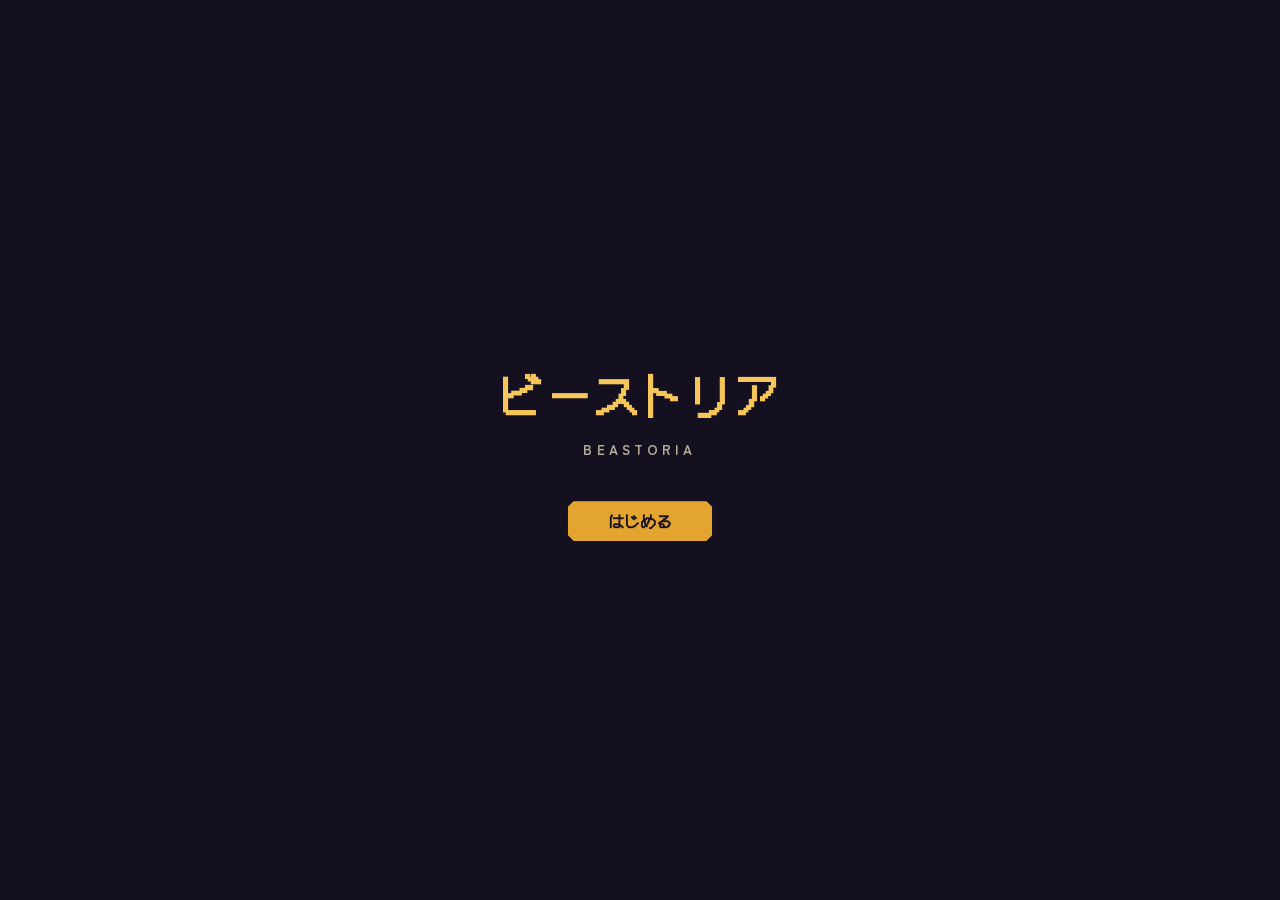
==== index.html @ 5e4902bc "Update index.html" ====
<!DOCTYPE html>
<html lang="ja">
<head>
<meta charset="UTF-8">
<meta name="viewport" content="width=device-width, initial-scale=1.0">
<title>ビーストリア</title>

<link rel="stylesheet" href="css/variables.css">
<link rel="stylesheet" href="css/base.css">
<link rel="stylesheet" href="css/layout.css">
<link rel="stylesheet" href="css/components.css">
</head>
<body>

<div id="viewport-stage">
  <div id="viewport-frame">

    <div id="game-root">

      <!-- タイトル画面 -->
      <section class="screen" data-screen="title" style="justify-content:center; align-items:center;">
        <h1 class="logo">ビーストリア
          <span class="logo__sub">BEASTORIA</span>
        </h1>
        <div style="margin-top: var(--space-5); display:flex; flex-direction:column; gap: var(--space-2); align-items:center;">
          <button id="start-btn" class="btn">はじめる</button>
          <button id="continue-btn" class="btn btn--ghost" style="display:none;">つづきから</button>
        </div>
      </section>

      <!-- ホーム画面(スターター選択) -->
      <section class="screen" data-screen="home">
        <div class="top-bar">
          <h2 style="font-size: var(--fs-lg);">最初の仲間を選ぼう</h2>
          <span class="top-bar__label">STEP 1 / 1</span>
        </div>

        <div id="starter-grid" class="starter-grid"></div>

        <div class="screen-footer">
          <button id="confirm-starter-btn" class="btn" disabled>モンスターを選択してください</button>
        </div>
      </section>

      <!-- パーティ編成画面 -->
      <section class="screen" data-screen="party">
        <div class="top-bar">
          <h2 style="font-size: var(--fs-lg);">パーティ編成</h2>
          <button id="roster-open-btn" class="btn btn--ghost btn--sm">図鑑</button>
        </div>

        <div class="party-lane">
          <span class="party-lane__label">前衛 FRONT</span>
          <div id="party-front" class="party-lane__row"></div>
        </div>

        <div class="party-lane">
          <span class="party-lane__label">後衛 BACK / 空き枠</span>
          <div id="party-back" class="party-lane__row"></div>
        </div>

        <div class="screen-footer">
          <button id="party-done-btn" class="btn">編成を確定して探索へ</button>
        </div>
      </section>

      <!-- パーティへ追加(空き枠から所持モンスターを選ぶ) -->
      <section class="screen" data-screen="party-add">
        <div class="top-bar">
          <h2 style="font-size: var(--fs-lg);">仲間を選ぶ</h2>
          <button id="party-add-back-btn" class="btn btn--ghost btn--sm">戻る</button>
        </div>

        <div id="party-add-grid" class="starter-grid" style="overflow-y: auto;"></div>
      </section>

      <!-- 探索マップ画面 -->
      <section class="screen" data-screen="map">
        <div class="top-bar">
          <h2 style="font-size: var(--fs-lg);">探索:森の遺跡</h2>
          <button id="map-party-btn" class="btn btn--ghost btn--sm">編成へ</button>
        </div>

        <div id="map-path" class="map-path"></div>
      </section>

      <!-- 所持モンスター一覧・図鑑画面 -->
      <section class="screen" data-screen="roster">
        <div class="top-bar">
          <h2 style="font-size: var(--fs-lg);">図鑑</h2>
          <button id="roster-back-btn" class="btn btn--ghost btn--sm">戻る</button>
        </div>

        <div id="roster-grid" class="starter-grid" style="overflow-y: auto;"></div>
      </section>

      <!-- モンスター詳細画面(進化・異姿化) -->
      <section class="screen" data-screen="monster-detail">
        <div class="top-bar">
          <h2 style="font-size: var(--fs-lg);">モンスター詳細</h2>
          <button id="detail-back-btn" class="btn btn--ghost btn--sm">戻る</button>
        </div>

        <div id="monster-detail-body" style="overflow-y: auto;"></div>
      </section>

      <!-- バトル画面 -->
      <section class="screen" data-screen="battle">
        <div class="top-bar">
          <h2 style="font-size: var(--fs-lg);">バトル</h2>
          <button id="battle-pause-btn" class="btn btn--ghost btn--sm">一時停止</button>
        </div>

        <div class="battle-arena">
          <div id="battle-ally-lane" class="battle-lane"></div>
          <div id="battle-enemy-lane" class="battle-lane battle-lane--enemy"></div>
        </div>

        <div id="battle-log" class="battle-log"></div>

        <div class="screen-footer">
          <button id="battle-back-btn" class="btn" style="display:none;">パーティ編成へ戻る</button>
        </div>
      </section>

    </div>

  </div>
</div>

<script type="module" src="js/main.js"></script>
</body>
</html>
---- css/variables.css ----
/* ============================================================
   variables.css
   ビーストリア — デザイントークン定義
   ============================================================ */

:root {
  /* --- カラー: 夜の遺跡をイメージした紫紺ベース --- */
  --color-void: #14101f;        /* 背景(最深部) */
  --color-panel: #221b33;       /* パネル背景 */
  --color-panel-raised: #2c2342;/* パネル(強調時) */
  --color-line: #4a3b66;        /* 罫線・輪郭 */
  --color-line-bright: #7a63a8; /* 罫線(アクティブ) */
  --color-parchment: #f3e9d2;   /* 主要テキスト(古紙色) */
  --color-parchment-dim: #b6ac97; /* 副次テキスト */
  --color-gold: #e3a530;        /* アクセント・CTA・レア度 */
  --color-gold-bright: #f6c65a;

  /* --- 属性カラー --- */
  --color-fire: #e2503a;
  --color-water: #3d95c9;
  --color-forest: #4f9b52;

  /* --- タイポグラフィ --- */
  --font-display: 'DotGothic16', 'MS Gothic', monospace; /* ロゴ・見出し(ドット文字) */
  --font-body: 'Zen Maru Gothic', 'Hiragino Maru Gothic ProN', sans-serif; /* 本文 */
  --font-mono: 'DotGothic16', 'Consolas', monospace; /* ステータス数値 */

  --fs-xs: 0.72rem;
  --fs-sm: 0.85rem;
  --fs-md: 1rem;
  --fs-lg: 1.35rem;
  --fs-xl: 2rem;
  --fs-xxl: 2.8rem;

  /* --- スペーシング --- */
  --space-1: 4px;
  --space-2: 8px;
  --space-3: 16px;
  --space-4: 24px;
  --space-5: 40px;

  /* --- ノッチ(額縁の切り欠き)サイズ --- */
  --notch: 10px;

  /* --- モーション --- */
  --ease-pixel: steps(4, end);
}
---- css/base.css ----
/* ============================================================
   base.css
   リセット & 基本タイポグラフィ
   ============================================================ */

@import url('https://fonts.googleapis.com/css2?family=DotGothic16&family=Zen+Maru+Gothic:wght@400;500;700&display=swap');

*, *::before, *::after {
  box-sizing: border-box;
}

html, body {
  margin: 0;
  padding: 0;
  height: 100%;
}

body {
  background: var(--color-void);
  color: var(--color-parchment);
  font-family: var(--font-body);
  font-size: var(--fs-md);
  line-height: 1.6;
  overflow: hidden;
  /* うっすらとした走査線でレトロ感を演出(控えめに) */
  background-image:
    repeating-linear-gradient(
      to bottom,
      rgba(255, 255, 255, 0.015) 0px,
      rgba(255, 255, 255, 0.015) 1px,
      transparent 1px,
      transparent 3px
    );
}

h1, h2, h3 {
  font-family: var(--font-display);
  letter-spacing: 0.04em;
  margin: 0;
}

button {
  font-family: var(--font-body);
  cursor: pointer;
}

ul {
  list-style: none;
  margin: 0;
  padding: 0;
}

img {
  image-rendering: pixelated;
  image-rendering: crisp-edges;
}

:focus-visible {
  outline: 2px solid var(--color-gold-bright);
  outline-offset: 2px;
}

@media (prefers-reduced-motion: reduce) {
  *, *::before, *::after {
    animation-duration: 0.001ms !important;
    transition-duration: 0.001ms !important;
  }
}
---- css/layout.css ----
/* ============================================================
   layout.css
   画面(スクリーン)の切り替えとフレーム構造
   ============================================================ */

/* ============================================================
   画面フィッティング(スケール)
   デザイン基準サイズ(--design-w × --design-h)で作り、
   実機の画面サイズに合わせてJSで拡大縮小(letterbox)する。
   ============================================================ */

#viewport-stage {
  position: fixed;
  inset: 0;
  display: flex;
  align-items: center;
  justify-content: center;
  background: var(--color-void);
  overflow: hidden;
}

#viewport-frame {
  width: var(--design-w, 414px);
  height: var(--design-h, 896px);
  transform-origin: center center;
  position: relative;
  flex-shrink: 0;
}

#game-root {
  position: absolute;
  inset: 0;
  display: flex;
  flex-direction: column;
}

.screen {
  position: absolute;
  inset: 0;
  display: none;
  flex-direction: column;
  padding: var(--space-4);
  opacity: 0;
  transition: opacity 0.25s ease;
}

.screen.is-active {
  display: flex;
  opacity: 1;
}

.top-bar {
  display: flex;
  justify-content: space-between;
  align-items: center;
  margin-bottom: var(--space-4);
}

.top-bar__label {
  font-family: var(--font-mono);
  font-size: var(--fs-xs);
  color: var(--color-parchment-dim);
}

.starter-grid {
  display: grid;
  grid-template-columns: repeat(3, 1fr);
  gap: var(--space-3);
  margin-top: var(--space-4);
}

@media (max-width: 560px) {
  .starter-grid {
    grid-template-columns: 1fr;
  }
}

.screen-footer {
  margin-top: auto;
  display: flex;
  justify-content: center;
}

/* パーティ編成レーン */
.party-lane {
  margin-bottom: var(--space-4);
}

.party-lane__label {
  font-family: var(--font-mono);
  font-size: var(--fs-xs);
  color: var(--color-parchment-dim);
  margin-bottom: var(--space-2);
  display: block;
}

.party-lane__row {
  display: grid;
  grid-template-columns: repeat(4, 1fr);
  gap: var(--space-2);
  min-height: 120px;
}

@media (max-width: 560px) {
  .party-lane__row {
    grid-template-columns: repeat(2, 1fr);
  }
}

/* バトル画面: 左=味方 / 右=敵 の横型レイアウト */
.battle-arena {
  display: flex;
  justify-content: space-between;
  gap: var(--space-3);
  flex: 1;
  min-height: 0;
}

.battle-lane {
  display: flex;
  flex-direction: column;
  gap: var(--space-2);
  width: 47%;
  overflow-y: auto;
}

.battle-lane--enemy {
  align-items: flex-end;
}

.battle-log {
  height: 130px;
  overflow-y: auto;
  font-family: var(--font-mono);
  font-size: var(--fs-xs);
  color: var(--color-parchment-dim);
  border-top: 2px solid var(--color-line);
  padding-top: var(--space-2);
  margin-top: var(--space-2);
}

.battle-log__line {
  padding: 2px 0;
}

/* 探索マップ */
.map-path {
  display: flex;
  flex-direction: column;
  align-items: center;
  gap: 0;
  overflow-y: auto;
  flex: 1;
  padding: var(--space-2) 0;
}

.map-node {
  width: 100%;
  max-width: 260px;
}

.map-tier {
  display: flex;
  justify-content: center;
  align-items: stretch;
  gap: var(--space-3);
  width: 100%;
}

.map-tier--branch .map-node {
  max-width: 150px;
}

.map-connector {
  width: 2px;
  height: 28px;
  background: var(--color-line);
}

.map-connector--cleared {
  background: var(--color-gold);
}
---- css/components.css ----
/* ============================================================
   components.css
   共通UIパーツ
   シグネチャー要素: 「額縁ウィンドウ」— 四隅を斜めに切り欠いた
   ドット絵RPG風のパネル。ビーストリア全体でこの形状を統一使用する。
   ============================================================ */

.panel {
  --n: var(--notch);
  background: var(--color-panel);
  border: 2px solid var(--color-line);
  clip-path: polygon(
    var(--n) 0, calc(100% - var(--n)) 0,
    100% var(--n), 100% calc(100% - var(--n)),
    calc(100% - var(--n)) 100%, var(--n) 100%,
    0 calc(100% - var(--n)), 0 var(--n)
  );
  padding: var(--space-3);
}

.panel--raised {
  background: var(--color-panel-raised);
  border-color: var(--color-line-bright);
}

/* ロゴ */
.logo {
  font-size: var(--fs-xxl);
  color: var(--color-gold-bright);
  text-align: center;
  text-shadow: 3px 3px 0 var(--color-void);
}

.logo__sub {
  display: block;
  font-family: var(--font-body);
  font-size: var(--fs-sm);
  color: var(--color-parchment-dim);
  letter-spacing: 0.3em;
  margin-top: var(--space-2);
}

/* ボタン(額縁ボタン) */
.btn {
  --n: 6px;
  background: var(--color-gold);
  color: var(--color-void);
  border: none;
  font-family: var(--font-display);
  font-size: var(--fs-md);
  font-weight: bold;
  padding: var(--space-2) var(--space-5);
  clip-path: polygon(
    var(--n) 0, calc(100% - var(--n)) 0,
    100% var(--n), 100% calc(100% - var(--n)),
    calc(100% - var(--n)) 100%, var(--n) 100%,
    0 calc(100% - var(--n)), 0 var(--n)
  );
  transition: transform 0.1s var(--ease-pixel), background 0.15s ease;
}

.btn:hover {
  background: var(--color-gold-bright);
  transform: translateY(-2px);
}

.btn:active {
  transform: translateY(1px);
}

.btn:disabled {
  background: var(--color-line);
  color: var(--color-parchment-dim);
  cursor: not-allowed;
  transform: none;
}

.btn--ghost {
  background: transparent;
  color: var(--color-parchment-dim);
  border: 2px solid var(--color-line);
}

.btn--ghost:hover {
  background: var(--color-panel-raised);
  color: var(--color-parchment);
}

/* レア度: ★/✦ 表記 */
.rarity {
  font-family: var(--font-mono);
  color: var(--color-gold);
  font-size: var(--fs-sm);
  letter-spacing: 1px;
}

/* 属性バッジ */
.attr-badge {
  display: inline-flex;
  align-items: center;
  gap: 4px;
  font-family: var(--font-mono);
  font-size: var(--fs-xs);
  padding: 2px var(--space-2);
  border-radius: 2px;
  color: var(--color-void);
  font-weight: bold;
}

.attr-badge--fire   { background: var(--color-fire); }
.attr-badge--water  { background: var(--color-water); }
.attr-badge--forest { background: var(--color-forest); }

/* パーティ編成スロット */
.party-slot {
  display: flex;
  flex-direction: column;
  align-items: center;
  gap: var(--space-2);
  text-align: center;
}

.party-slot--empty {
  justify-content: center;
  align-items: center;
  min-height: 110px;
  border-style: dashed;
  cursor: pointer;
}

.party-slot--empty:hover {
  border-color: var(--color-gold-bright);
  background: var(--color-panel-raised);
}

.party-slot__placeholder {
  font-size: var(--fs-xs);
  color: var(--color-parchment-dim);
}

.party-slot__controls {
  display: flex;
  flex-direction: column;
  gap: 4px;
  width: 100%;
}

.btn--sm {
  font-size: var(--fs-xs);
  padding: 4px var(--space-2);
}

/* バトルユニットカード */
.unit-card {
  width: 100%;
  padding: var(--space-2);
  display: flex;
  flex-direction: column;
  gap: 4px;
}

.unit-card--down {
  opacity: 0.4;
}

.unit-card__head {
  display: flex;
  justify-content: space-between;
  align-items: center;
}

.unit-card__name {
  font-family: var(--font-display);
  font-size: var(--fs-sm);
}

.unit-card__ko {
  font-size: var(--fs-xs);
  color: var(--color-fire);
}

.bar {
  height: 8px;
  background: var(--color-void);
  border: 1px solid var(--color-line);
}

.bar__fill {
  height: 100%;
  background: var(--color-forest);
  transition: width 0.2s ease;
}

.bar--gauge .bar__fill {
  background: var(--color-gold);
}

.bar--xp .bar__fill {
  background: var(--color-water);
}

.detail-level {
  font-family: var(--font-mono);
  font-size: var(--fs-sm);
  color: var(--color-gold);
  margin-top: var(--space-1);
}

.bar__label {
  font-family: var(--font-mono);
  font-size: 0.6rem;
  color: var(--color-parchment-dim);
}

.btn--special {
  background: var(--color-gold-bright);
  animation: pulse-glow 1.1s ease-in-out infinite;
}

@keyframes pulse-glow {
  0%, 100% { box-shadow: 0 0 0 0 rgba(246, 198, 90, 0.5); }
  50% { box-shadow: 0 0 0 6px rgba(246, 198, 90, 0); }
}

/* モンスター詳細画面 */
.monster-detail__main {
  display: flex;
  flex-direction: column;
  align-items: center;
  gap: var(--space-2);
  text-align: center;
  margin-bottom: var(--space-3);
}

.stat-list {
  display: grid;
  grid-template-columns: repeat(2, 1fr);
  gap: var(--space-1) var(--space-3);
  margin-top: var(--space-2);
  width: 100%;
}

.stat-list li {
  display: flex;
  justify-content: space-between;
  font-family: var(--font-mono);
  font-size: var(--fs-sm);
  color: var(--color-parchment-dim);
  border-bottom: 1px dashed var(--color-line);
  padding-bottom: 2px;
}

.stat-list li span {
  color: var(--color-parchment);
}

.monster-detail__section {
  margin-bottom: var(--space-3);
}

.section-title {
  font-size: var(--fs-sm);
  color: var(--color-gold);
  margin-bottom: var(--space-2);
}

.detail-note {
  font-size: var(--fs-xs);
  color: var(--color-parchment-dim);
  margin: 0 0 var(--space-2);
}

.monster-card--locked .panel {
  opacity: 0.5;
}

.monster-card__sprite--locked {
  width: 64px;
  height: 64px;
  display: flex;
  align-items: center;
  justify-content: center;
  margin: 0 auto var(--space-2);
  font-family: var(--font-display);
  font-size: var(--fs-lg);
  color: var(--color-parchment-dim);
  border: 2px dashed var(--color-line);
}

/* 探索マップノード */
.map-node__panel {
  display: flex;
  flex-direction: column;
  align-items: center;
  gap: 2px;
  text-align: center;
  cursor: default;
}

.map-node__icon {
  font-size: var(--fs-lg);
}

.map-node__label {
  font-family: var(--font-display);
  font-size: var(--fs-sm);
}

.map-node__type,
.map-node__status {
  font-size: var(--fs-xs);
  color: var(--color-parchment-dim);
}

.map-node--locked .map-node__panel {
  opacity: 0.45;
  border-style: dashed;
}

.map-node--current .map-node__panel {
  cursor: pointer;
  border-color: var(--color-gold-bright);
  animation: pulse-glow 1.4s ease-in-out infinite;
}

.map-node--current .map-node__status {
  color: var(--color-gold-bright);
}

.map-node--cleared .map-node__panel {
  border-color: var(--color-line);
}

.map-node--cleared .map-node__status {
  color: var(--color-forest);
}

/* モンスターカード */
.monster-card {
  display: flex;
  flex-direction: column;
  align-items: center;
  gap: var(--space-2);
  text-align: center;
  cursor: pointer;
  transition: transform 0.15s var(--ease-pixel);
}

.monster-card:hover,
.monster-card.is-selected {
  transform: translateY(-4px);
}

.monster-card.is-selected .panel {
  border-color: var(--color-gold-bright);
  box-shadow: 0 0 0 2px var(--color-gold-bright) inset;
}

.monster-card__sprite {
  width: 64px;
  height: 64px;
  image-rendering: pixelated;
  display: block;
  margin: 0 auto var(--space-2);
}

.monster-card__name {
  font-family: var(--font-display);
  font-size: var(--fs-sm);
}

.monster-card__type {
  font-size: var(--fs-xs);
  color: var(--color-parchment-dim);
}
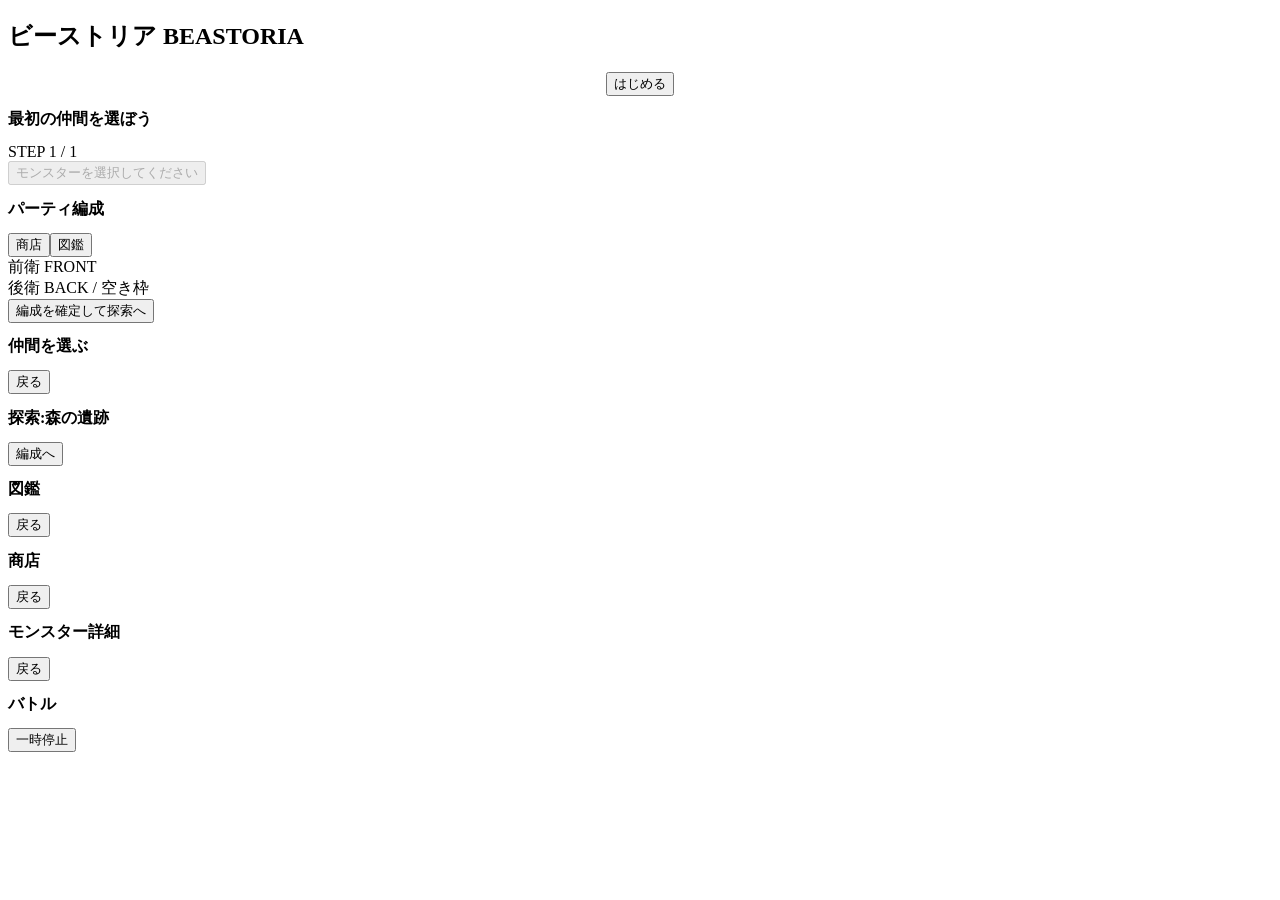
==== commit d846f611: "Add files via upload" ====
--- a/index.html
+++ b/index.html
@@ -7,8 +7,21 @@
 
 <link rel="stylesheet" href="css/variables.css">
 <link rel="stylesheet" href="css/base.css">
-<link rel="stylesheet" href="css/layout.css">
-<link rel="stylesheet" href="css/components.css">
+
+<link rel="stylesheet" href="css/layout/screen.css">
+<link rel="stylesheet" href="css/layout/party.css">
+<link rel="stylesheet" href="css/layout/battle.css">
+<link rel="stylesheet" href="css/layout/map.css">
+
+<link rel="stylesheet" href="css/components/panel.css">
+<link rel="stylesheet" href="css/components/buttons.css">
+<link rel="stylesheet" href="css/components/badges.css">
+<link rel="stylesheet" href="css/components/monster-card.css">
+<link rel="stylesheet" href="css/components/party.css">
+<link rel="stylesheet" href="css/components/battle.css">
+<link rel="stylesheet" href="css/components/detail.css">
+<link rel="stylesheet" href="css/components/map.css">
+<link rel="stylesheet" href="css/components/shop.css">
 </head>
 <body>
 
@@ -46,7 +59,10 @@
       <section class="screen" data-screen="party">
         <div class="top-bar">
           <h2 style="font-size: var(--fs-lg);">パーティ編成</h2>
-          <button id="roster-open-btn" class="btn btn--ghost btn--sm">図鑑</button>
+          <div style="display:flex; gap: var(--space-1);">
+            <button id="shop-open-btn" class="btn btn--ghost btn--sm">商店</button>
+            <button id="roster-open-btn" class="btn btn--ghost btn--sm">図鑑</button>
+          </div>
         </div>
 
         <div class="party-lane">
@@ -94,6 +110,17 @@
         <div id="roster-grid" class="starter-grid" style="overflow-y: auto;"></div>
       </section>
 
+      <!-- 商店画面 -->
+      <section class="screen" data-screen="shop">
+        <div class="top-bar">
+          <h2 style="font-size: var(--fs-lg);">商店</h2>
+          <button id="shop-back-btn" class="btn btn--ghost btn--sm">戻る</button>
+        </div>
+
+        <div id="shop-gold" class="shop-gold"></div>
+        <div id="shop-list" style="overflow-y: auto;"></div>
+      </section>
+
       <!-- モンスター詳細画面(進化・異姿化) -->
       <section class="screen" data-screen="monster-detail">
         <div class="top-bar">
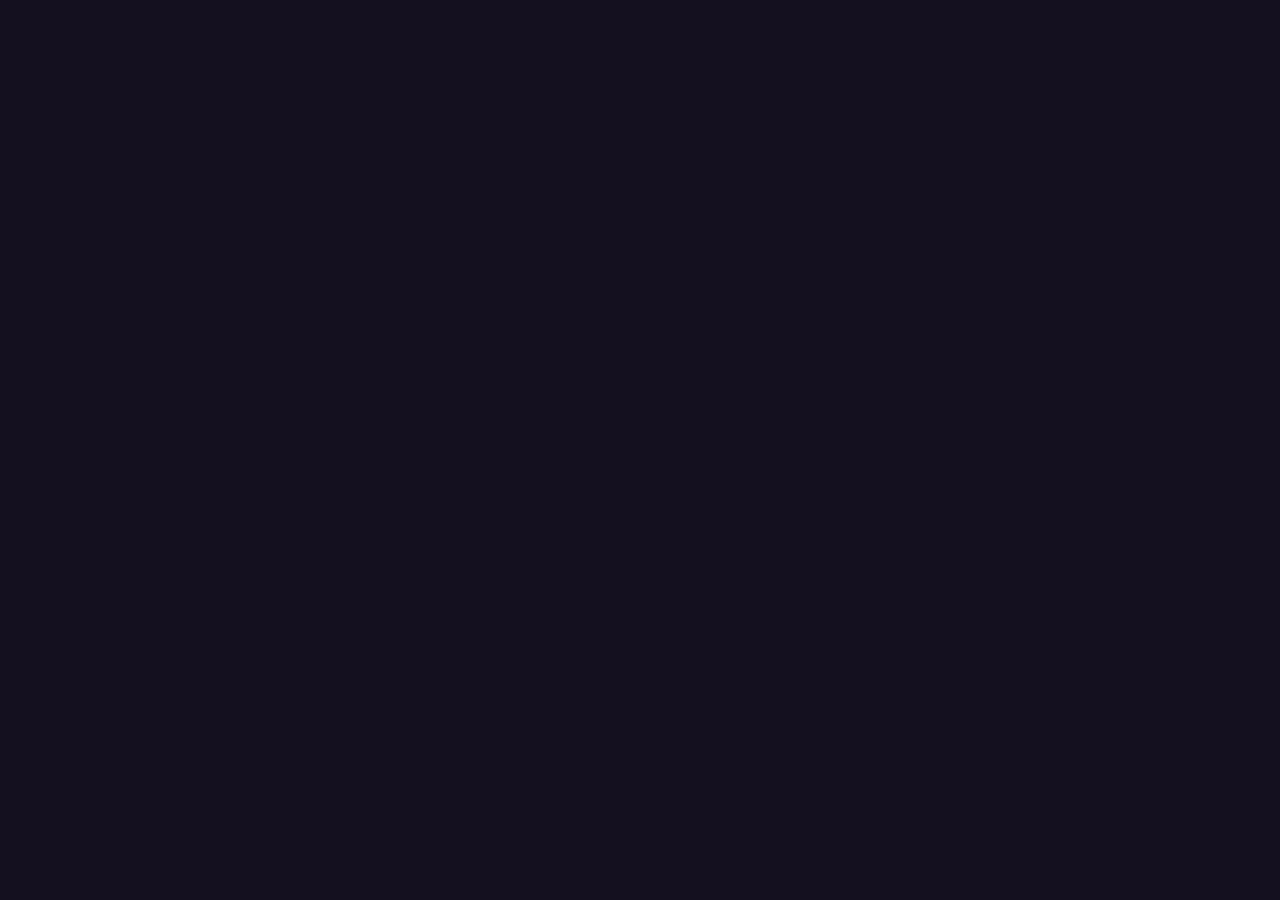
==== commit 921ebe86: "Update index.html" ====
--- a/index.html
+++ b/index.html
@@ -21,7 +21,9 @@
 <link rel="stylesheet" href="css/components/battle.css">
 <link rel="stylesheet" href="css/components/detail.css">
 <link rel="stylesheet" href="css/components/map.css">
+<link rel="stylesheet" href="css/components/map-select.css">
 <link rel="stylesheet" href="css/components/shop.css">
+<link rel="stylesheet" href="css/components/egg.css">
 </head>
 <body>
 
@@ -60,6 +62,7 @@
         <div class="top-bar">
           <h2 style="font-size: var(--fs-lg);">パーティ編成</h2>
           <div style="display:flex; gap: var(--space-1);">
+            <button id="egg-open-btn" class="btn btn--ghost btn--sm">タマゴ</button>
             <button id="shop-open-btn" class="btn btn--ghost btn--sm">商店</button>
             <button id="roster-open-btn" class="btn btn--ghost btn--sm">図鑑</button>
           </div>
@@ -90,11 +93,21 @@
         <div id="party-add-grid" class="starter-grid" style="overflow-y: auto;"></div>
       </section>
 
+      <!-- マップ選択画面 -->
+      <section class="screen" data-screen="map-select">
+        <div class="top-bar">
+          <h2 style="font-size: var(--fs-lg);">マップを選ぶ</h2>
+          <button id="map-select-party-btn" class="btn btn--ghost btn--sm">編成へ</button>
+        </div>
+
+        <div id="map-select-list" style="overflow-y: auto;"></div>
+      </section>
+
       <!-- 探索マップ画面 -->
       <section class="screen" data-screen="map">
         <div class="top-bar">
-          <h2 style="font-size: var(--fs-lg);">探索:森の遺跡</h2>
-          <button id="map-party-btn" class="btn btn--ghost btn--sm">編成へ</button>
+          <h2 id="map-title" style="font-size: var(--fs-lg);">探索</h2>
+          <button id="map-select-btn" class="btn btn--ghost btn--sm">マップ選択</button>
         </div>
 
         <div id="map-path" class="map-path"></div>
@@ -119,6 +132,16 @@
 
         <div id="shop-gold" class="shop-gold"></div>
         <div id="shop-list" style="overflow-y: auto;"></div>
+      </section>
+
+      <!-- タマゴ孵化画面 -->
+      <section class="screen" data-screen="egg">
+        <div class="top-bar">
+          <h2 style="font-size: var(--fs-lg);">タマゴ</h2>
+          <button id="egg-back-btn" class="btn btn--ghost btn--sm">戻る</button>
+        </div>
+
+        <div id="egg-body" style="overflow-y: auto;"></div>
       </section>
 
       <!-- モンスター詳細画面(進化・異姿化) -->
--- a/css/variables.css
+++ b/css/variables.css
@@ -0,0 +1,47 @@
+/* ============================================================
+   variables.css
+   ビーストリア — デザイントークン定義
+   ============================================================ */
+
+:root {
+  /* --- カラー: 夜の遺跡をイメージした紫紺ベース --- */
+  --color-void: #14101f;        /* 背景(最深部) */
+  --color-panel: #221b33;       /* パネル背景 */
+  --color-panel-raised: #2c2342;/* パネル(強調時) */
+  --color-line: #4a3b66;        /* 罫線・輪郭 */
+  --color-line-bright: #7a63a8; /* 罫線(アクティブ) */
+  --color-parchment: #f3e9d2;   /* 主要テキスト(古紙色) */
+  --color-parchment-dim: #b6ac97; /* 副次テキスト */
+  --color-gold: #e3a530;        /* アクセント・CTA・レア度 */
+  --color-gold-bright: #f6c65a;
+
+  /* --- 属性カラー --- */
+  --color-fire: #e2503a;
+  --color-water: #3d95c9;
+  --color-forest: #4f9b52;
+
+  /* --- タイポグラフィ --- */
+  --font-display: 'DotGothic16', 'MS Gothic', monospace; /* ロゴ・見出し(ドット文字) */
+  --font-body: 'Zen Maru Gothic', 'Hiragino Maru Gothic ProN', sans-serif; /* 本文 */
+  --font-mono: 'DotGothic16', 'Consolas', monospace; /* ステータス数値 */
+
+  --fs-xs: 0.72rem;
+  --fs-sm: 0.85rem;
+  --fs-md: 1rem;
+  --fs-lg: 1.35rem;
+  --fs-xl: 2rem;
+  --fs-xxl: 2.8rem;
+
+  /* --- スペーシング --- */
+  --space-1: 4px;
+  --space-2: 8px;
+  --space-3: 16px;
+  --space-4: 24px;
+  --space-5: 40px;
+
+  /* --- ノッチ(額縁の切り欠き)サイズ --- */
+  --notch: 10px;
+
+  /* --- モーション --- */
+  --ease-pixel: steps(4, end);
+}
--- a/css/base.css
+++ b/css/base.css
@@ -0,0 +1,68 @@
+/* ============================================================
+   base.css
+   リセット & 基本タイポグラフィ
+   ============================================================ */
+
+@import url('https://fonts.googleapis.com/css2?family=DotGothic16&family=Zen+Maru+Gothic:wght@400;500;700&display=swap');
+
+*, *::before, *::after {
+  box-sizing: border-box;
+}
+
+html, body {
+  margin: 0;
+  padding: 0;
+  height: 100%;
+}
+
+body {
+  background: var(--color-void);
+  color: var(--color-parchment);
+  font-family: var(--font-body);
+  font-size: var(--fs-md);
+  line-height: 1.6;
+  overflow: hidden;
+  /* うっすらとした走査線でレトロ感を演出(控えめに) */
+  background-image:
+    repeating-linear-gradient(
+      to bottom,
+      rgba(255, 255, 255, 0.015) 0px,
+      rgba(255, 255, 255, 0.015) 1px,
+      transparent 1px,
+      transparent 3px
+    );
+}
+
+h1, h2, h3 {
+  font-family: var(--font-display);
+  letter-spacing: 0.04em;
+  margin: 0;
+}
+
+button {
+  font-family: var(--font-body);
+  cursor: pointer;
+}
+
+ul {
+  list-style: none;
+  margin: 0;
+  padding: 0;
+}
+
+img {
+  image-rendering: pixelated;
+  image-rendering: crisp-edges;
+}
+
+:focus-visible {
+  outline: 2px solid var(--color-gold-bright);
+  outline-offset: 2px;
+}
+
+@media (prefers-reduced-motion: reduce) {
+  *, *::before, *::after {
+    animation-duration: 0.001ms !important;
+    transition-duration: 0.001ms !important;
+  }
+}
--- a/css/layout/screen.css
+++ b/css/layout/screen.css
@@ -0,0 +1,77 @@
+/* ============================================================
+   screen.css
+   画面フィッティング(基準解像度をJSでスケール)と、
+   画面(スクリーン)の切り替え・共通チャンプ(top-bar等)
+   ============================================================ */
+
+#viewport-stage {
+  position: fixed;
+  inset: 0;
+  display: flex;
+  align-items: center;
+  justify-content: center;
+  background: var(--color-void);
+  overflow: hidden;
+}
+
+#viewport-frame {
+  width: var(--design-w, 414px);
+  height: var(--design-h, 896px);
+  transform-origin: center center;
+  position: relative;
+  flex-shrink: 0;
+}
+
+#game-root {
+  position: absolute;
+  inset: 0;
+  display: flex;
+  flex-direction: column;
+}
+
+.screen {
+  position: absolute;
+  inset: 0;
+  display: none;
+  flex-direction: column;
+  padding: var(--space-4);
+  opacity: 0;
+  transition: opacity 0.25s ease;
+}
+
+.screen.is-active {
+  display: flex;
+  opacity: 1;
+}
+
+.top-bar {
+  display: flex;
+  justify-content: space-between;
+  align-items: center;
+  margin-bottom: var(--space-4);
+}
+
+.top-bar__label {
+  font-family: var(--font-mono);
+  font-size: var(--fs-xs);
+  color: var(--color-parchment-dim);
+}
+
+.screen-footer {
+  margin-top: auto;
+  display: flex;
+  justify-content: center;
+}
+
+.starter-grid {
+  display: grid;
+  grid-template-columns: repeat(3, 1fr);
+  gap: var(--space-3);
+  margin-top: var(--space-4);
+}
+
+@media (max-width: 560px) {
+  .starter-grid {
+    grid-template-columns: 1fr;
+  }
+}
--- a/css/layout/party.css
+++ b/css/layout/party.css
@@ -0,0 +1,29 @@
+/* ============================================================
+   party.css (layout)
+   パーティ編成レーン(前衛/後衛)のグリッド配置
+   ============================================================ */
+
+.party-lane {
+  margin-bottom: var(--space-4);
+}
+
+.party-lane__label {
+  font-family: var(--font-mono);
+  font-size: var(--fs-xs);
+  color: var(--color-parchment-dim);
+  margin-bottom: var(--space-2);
+  display: block;
+}
+
+.party-lane__row {
+  display: grid;
+  grid-template-columns: repeat(4, 1fr);
+  gap: var(--space-2);
+  min-height: 120px;
+}
+
+@media (max-width: 560px) {
+  .party-lane__row {
+    grid-template-columns: repeat(2, 1fr);
+  }
+}
--- a/css/layout/battle.css
+++ b/css/layout/battle.css
@@ -0,0 +1,39 @@
+/* ============================================================
+   battle.css (layout)
+   バトル画面: 左=味方 / 右=敵 の横型レイアウト
+   ============================================================ */
+
+.battle-arena {
+  display: flex;
+  justify-content: space-between;
+  gap: var(--space-3);
+  flex: 1;
+  min-height: 0;
+}
+
+.battle-lane {
+  display: flex;
+  flex-direction: column;
+  gap: var(--space-2);
+  width: 47%;
+  overflow-y: auto;
+}
+
+.battle-lane--enemy {
+  align-items: flex-end;
+}
+
+.battle-log {
+  height: 130px;
+  overflow-y: auto;
+  font-family: var(--font-mono);
+  font-size: var(--fs-xs);
+  color: var(--color-parchment-dim);
+  border-top: 2px solid var(--color-line);
+  padding-top: var(--space-2);
+  margin-top: var(--space-2);
+}
+
+.battle-log__line {
+  padding: 2px 0;
+}
--- a/css/layout/map.css
+++ b/css/layout/map.css
@@ -0,0 +1,41 @@
+/* ============================================================
+   map.css (layout)
+   探索マップの縦一本道・分岐段のレイアウト
+   ============================================================ */
+
+.map-path {
+  display: flex;
+  flex-direction: column;
+  align-items: center;
+  gap: 0;
+  overflow-y: auto;
+  flex: 1;
+  padding: var(--space-2) 0;
+}
+
+.map-node {
+  width: 100%;
+  max-width: 260px;
+}
+
+.map-tier {
+  display: flex;
+  justify-content: center;
+  align-items: stretch;
+  gap: var(--space-3);
+  width: 100%;
+}
+
+.map-tier--branch .map-node {
+  max-width: 150px;
+}
+
+.map-connector {
+  width: 2px;
+  height: 28px;
+  background: var(--color-line);
+}
+
+.map-connector--cleared {
+  background: var(--color-gold);
+}
--- a/css/components/panel.css
+++ b/css/components/panel.css
@@ -0,0 +1,40 @@
+/* ============================================================
+   panel.css
+   シグネチャー要素:「額縁ウィンドウ」— 四隅を斜めに切り欠いた
+   ドット絵RPG風のパネル。ビーストリア全体でこの形状を統一使用する。
+   ============================================================ */
+
+.panel {
+  --n: var(--notch);
+  background: var(--color-panel);
+  border: 2px solid var(--color-line);
+  clip-path: polygon(
+    var(--n) 0, calc(100% - var(--n)) 0,
+    100% var(--n), 100% calc(100% - var(--n)),
+    calc(100% - var(--n)) 100%, var(--n) 100%,
+    0 calc(100% - var(--n)), 0 var(--n)
+  );
+  padding: var(--space-3);
+}
+
+.panel--raised {
+  background: var(--color-panel-raised);
+  border-color: var(--color-line-bright);
+}
+
+/* ロゴ */
+.logo {
+  font-size: var(--fs-xxl);
+  color: var(--color-gold-bright);
+  text-align: center;
+  text-shadow: 3px 3px 0 var(--color-void);
+}
+
+.logo__sub {
+  display: block;
+  font-family: var(--font-body);
+  font-size: var(--fs-sm);
+  color: var(--color-parchment-dim);
+  letter-spacing: 0.3em;
+  margin-top: var(--space-2);
+}
--- a/css/components/buttons.css
+++ b/css/components/buttons.css
@@ -0,0 +1,66 @@
+/* ============================================================
+   buttons.css
+   ボタン(額縁ボタン)
+   ============================================================ */
+
+.btn {
+  --n: 6px;
+  background: var(--color-gold);
+  color: var(--color-void);
+  border: none;
+  font-family: var(--font-display);
+  font-size: var(--fs-md);
+  font-weight: bold;
+  padding: var(--space-2) var(--space-5);
+  clip-path: polygon(
+    var(--n) 0, calc(100% - var(--n)) 0,
+    100% var(--n), 100% calc(100% - var(--n)),
+    calc(100% - var(--n)) 100%, var(--n) 100%,
+    0 calc(100% - var(--n)), 0 var(--n)
+  );
+  transition: transform 0.1s var(--ease-pixel), background 0.15s ease;
+}
+
+.btn:hover {
+  background: var(--color-gold-bright);
+  transform: translateY(-2px);
+}
+
+.btn:active {
+  transform: translateY(1px);
+}
+
+.btn:disabled {
+  background: var(--color-line);
+  color: var(--color-parchment-dim);
+  cursor: not-allowed;
+  transform: none;
+}
+
+.btn--ghost {
+  background: transparent;
+  color: var(--color-parchment-dim);
+  border: 2px solid var(--color-line);
+}
+
+.btn--ghost:hover {
+  background: var(--color-panel-raised);
+  color: var(--color-parchment);
+}
+
+.btn--sm {
+  font-size: var(--fs-xs);
+  padding: 4px var(--space-2);
+}
+
+.btn--special {
+  background: var(--color-gold-bright);
+  animation: pulse-glow 1.1s ease-in-out infinite;
+}
+
+/* 「挑戦できる/発動できる」を示す共通の光る演出。
+   btn--special と map-node--current の両方から使われる。 */
+@keyframes pulse-glow {
+  0%, 100% { box-shadow: 0 0 0 0 rgba(246, 198, 90, 0.5); }
+  50% { box-shadow: 0 0 0 6px rgba(246, 198, 90, 0); }
+}
--- a/css/components/badges.css
+++ b/css/components/badges.css
@@ -0,0 +1,27 @@
+/* ============================================================
+   badges.css
+   レア度(★/✦)・属性バッジ
+   ============================================================ */
+
+.rarity {
+  font-family: var(--font-mono);
+  color: var(--color-gold);
+  font-size: var(--fs-sm);
+  letter-spacing: 1px;
+}
+
+.attr-badge {
+  display: inline-flex;
+  align-items: center;
+  gap: 4px;
+  font-family: var(--font-mono);
+  font-size: var(--fs-xs);
+  padding: 2px var(--space-2);
+  border-radius: 2px;
+  color: var(--color-void);
+  font-weight: bold;
+}
+
+.attr-badge--fire   { background: var(--color-fire); }
+.attr-badge--water  { background: var(--color-water); }
+.attr-badge--forest { background: var(--color-forest); }
--- a/css/components/monster-card.css
+++ b/css/components/monster-card.css
@@ -0,0 +1,59 @@
+/* ============================================================
+   monster-card.css
+   モンスターカード(スターター選択・図鑑・パーティ追加で共通使用)
+   ============================================================ */
+
+.monster-card {
+  display: flex;
+  flex-direction: column;
+  align-items: center;
+  gap: var(--space-2);
+  text-align: center;
+  cursor: pointer;
+  transition: transform 0.15s var(--ease-pixel);
+}
+
+.monster-card:hover,
+.monster-card.is-selected {
+  transform: translateY(-4px);
+}
+
+.monster-card.is-selected .panel {
+  border-color: var(--color-gold-bright);
+  box-shadow: 0 0 0 2px var(--color-gold-bright) inset;
+}
+
+.monster-card__sprite {
+  width: 64px;
+  height: 64px;
+  image-rendering: pixelated;
+  display: block;
+  margin: 0 auto var(--space-2);
+}
+
+.monster-card__name {
+  font-family: var(--font-display);
+  font-size: var(--fs-sm);
+}
+
+.monster-card__type {
+  font-size: var(--fs-xs);
+  color: var(--color-parchment-dim);
+}
+
+.monster-card--locked .panel {
+  opacity: 0.5;
+}
+
+.monster-card__sprite--locked {
+  width: 64px;
+  height: 64px;
+  display: flex;
+  align-items: center;
+  justify-content: center;
+  margin: 0 auto var(--space-2);
+  font-family: var(--font-display);
+  font-size: var(--fs-lg);
+  color: var(--color-parchment-dim);
+  border: 2px dashed var(--color-line);
+}
--- a/css/components/party.css
+++ b/css/components/party.css
@@ -0,0 +1,37 @@
+/* ============================================================
+   party.css
+   パーティ編成スロット
+   ============================================================ */
+
+.party-slot {
+  display: flex;
+  flex-direction: column;
+  align-items: center;
+  gap: var(--space-2);
+  text-align: center;
+}
+
+.party-slot--empty {
+  justify-content: center;
+  align-items: center;
+  min-height: 110px;
+  border-style: dashed;
+  cursor: pointer;
+}
+
+.party-slot--empty:hover {
+  border-color: var(--color-gold-bright);
+  background: var(--color-panel-raised);
+}
+
+.party-slot__placeholder {
+  font-size: var(--fs-xs);
+  color: var(--color-parchment-dim);
+}
+
+.party-slot__controls {
+  display: flex;
+  flex-direction: column;
+  gap: 4px;
+  width: 100%;
+}
--- a/css/components/battle.css
+++ b/css/components/battle.css
@@ -0,0 +1,65 @@
+/* ============================================================
+   battle.css
+   バトルユニットカード・各種バー(HP/獣魂技ゲージ/EXP)
+   ============================================================ */
+
+.unit-card {
+  width: 100%;
+  padding: var(--space-2);
+  display: flex;
+  flex-direction: column;
+  gap: 4px;
+}
+
+.unit-card--down {
+  opacity: 0.4;
+}
+
+.unit-card__head {
+  display: flex;
+  justify-content: space-between;
+  align-items: center;
+}
+
+.unit-card__name {
+  font-family: var(--font-display);
+  font-size: var(--fs-sm);
+}
+
+.unit-card__ko {
+  font-size: var(--fs-xs);
+  color: var(--color-fire);
+}
+
+.bar {
+  height: 8px;
+  background: var(--color-void);
+  border: 1px solid var(--color-line);
+}
+
+.bar__fill {
+  height: 100%;
+  background: var(--color-forest);
+  transition: width 0.2s ease;
+}
+
+.bar--gauge .bar__fill {
+  background: var(--color-gold);
+}
+
+.bar--xp .bar__fill {
+  background: var(--color-water);
+}
+
+.bar__label {
+  font-family: var(--font-mono);
+  font-size: 0.6rem;
+  color: var(--color-parchment-dim);
+}
+
+.detail-level {
+  font-family: var(--font-mono);
+  font-size: var(--fs-sm);
+  color: var(--color-gold);
+  margin-top: var(--space-1);
+}
--- a/css/components/detail.css
+++ b/css/components/detail.css
@@ -0,0 +1,51 @@
+/* ============================================================
+   detail.css
+   モンスター詳細画面(ステータス一覧・進化/異姿化セクション)
+   ============================================================ */
+
+.monster-detail__main {
+  display: flex;
+  flex-direction: column;
+  align-items: center;
+  gap: var(--space-2);
+  text-align: center;
+  margin-bottom: var(--space-3);
+}
+
+.stat-list {
+  display: grid;
+  grid-template-columns: repeat(2, 1fr);
+  gap: var(--space-1) var(--space-3);
+  margin-top: var(--space-2);
+  width: 100%;
+}
+
+.stat-list li {
+  display: flex;
+  justify-content: space-between;
+  font-family: var(--font-mono);
+  font-size: var(--fs-sm);
+  color: var(--color-parchment-dim);
+  border-bottom: 1px dashed var(--color-line);
+  padding-bottom: 2px;
+}
+
+.stat-list li span {
+  color: var(--color-parchment);
+}
+
+.monster-detail__section {
+  margin-bottom: var(--space-3);
+}
+
+.section-title {
+  font-size: var(--fs-sm);
+  color: var(--color-gold);
+  margin-bottom: var(--space-2);
+}
+
+.detail-note {
+  font-size: var(--fs-xs);
+  color: var(--color-parchment-dim);
+  margin: 0 0 var(--space-2);
+}
--- a/css/components/map.css
+++ b/css/components/map.css
@@ -0,0 +1,51 @@
+/* ============================================================
+   map.css
+   探索マップノード
+   ============================================================ */
+
+.map-node__panel {
+  display: flex;
+  flex-direction: column;
+  align-items: center;
+  gap: 2px;
+  text-align: center;
+  cursor: default;
+}
+
+.map-node__icon {
+  font-size: var(--fs-lg);
+}
+
+.map-node__label {
+  font-family: var(--font-display);
+  font-size: var(--fs-sm);
+}
+
+.map-node__type,
+.map-node__status {
+  font-size: var(--fs-xs);
+  color: var(--color-parchment-dim);
+}
+
+.map-node--locked .map-node__panel {
+  opacity: 0.45;
+  border-style: dashed;
+}
+
+.map-node--current .map-node__panel {
+  cursor: pointer;
+  border-color: var(--color-gold-bright);
+  animation: pulse-glow 1.4s ease-in-out infinite;
+}
+
+.map-node--current .map-node__status {
+  color: var(--color-gold-bright);
+}
+
+.map-node--cleared .map-node__panel {
+  border-color: var(--color-line);
+}
+
+.map-node--cleared .map-node__status {
+  color: var(--color-forest);
+}
--- a/css/components/shop.css
+++ b/css/components/shop.css
@@ -0,0 +1,28 @@
+/* ============================================================
+   shop.css
+   商店画面
+   ============================================================ */
+
+.shop-item {
+  display: flex;
+  flex-direction: column;
+  align-items: center;
+  gap: var(--space-1);
+  text-align: center;
+  margin-bottom: var(--space-2);
+}
+
+.shop-item__stock,
+.shop-item__price {
+  font-family: var(--font-mono);
+  font-size: var(--fs-xs);
+  color: var(--color-parchment-dim);
+}
+
+.shop-gold {
+  font-family: var(--font-mono);
+  font-size: var(--fs-sm);
+  color: var(--color-gold);
+  text-align: center;
+  margin-bottom: var(--space-3);
+}
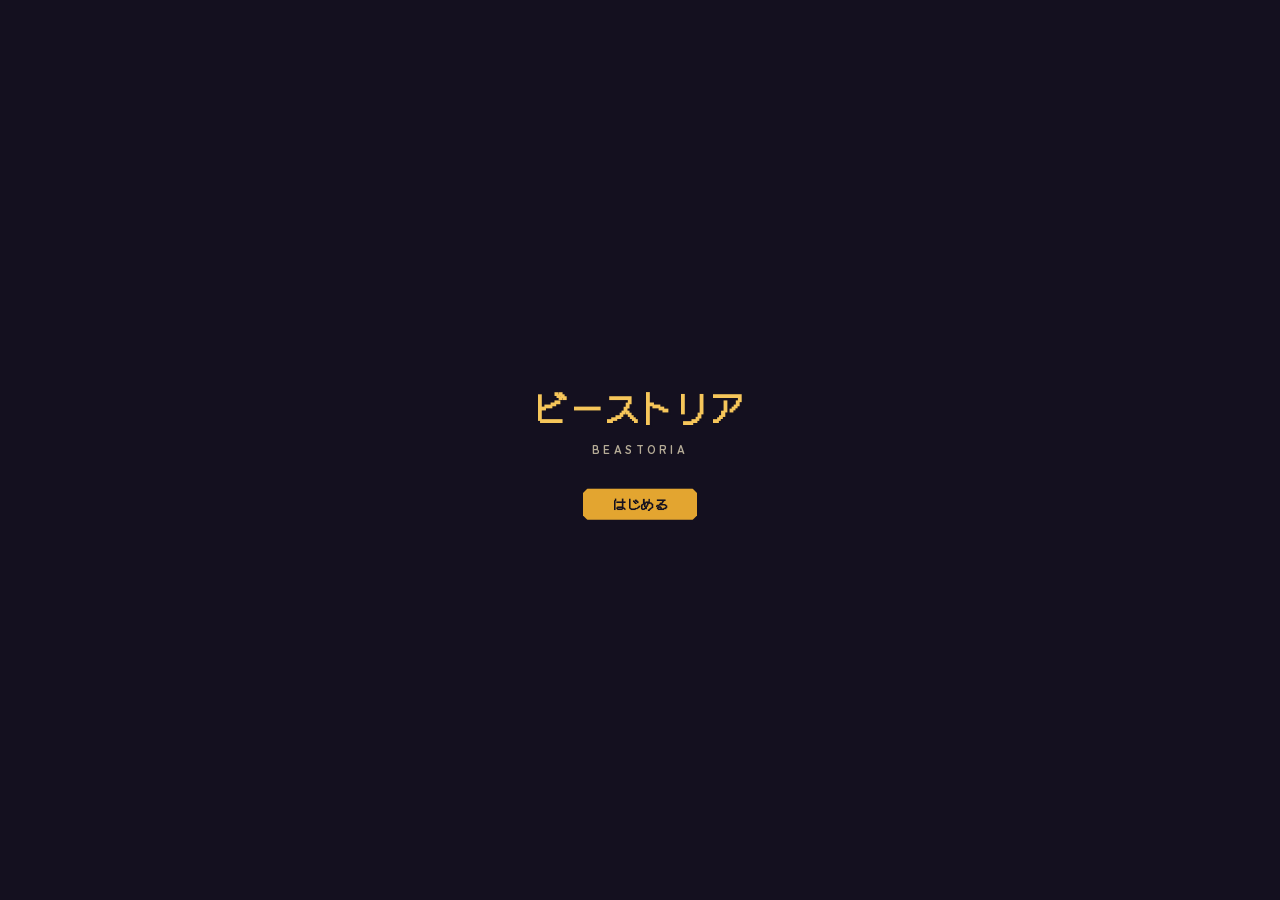
==== commit 35a0ee1a: "Update index.html" ====
--- a/index.html
+++ b/index.html
@@ -12,6 +12,7 @@
 <link rel="stylesheet" href="css/layout/party.css">
 <link rel="stylesheet" href="css/layout/battle.css">
 <link rel="stylesheet" href="css/layout/map.css">
+<link rel="stylesheet" href="css/layout/tablet.css">
 
 <link rel="stylesheet" href="css/components/panel.css">
 <link rel="stylesheet" href="css/components/buttons.css">
@@ -22,6 +23,7 @@
 <link rel="stylesheet" href="css/components/detail.css">
 <link rel="stylesheet" href="css/components/map.css">
 <link rel="stylesheet" href="css/components/map-select.css">
+<link rel="stylesheet" href="css/components/save.css">
 <link rel="stylesheet" href="css/components/shop.css">
 <link rel="stylesheet" href="css/components/egg.css">
 </head>
@@ -43,6 +45,15 @@
         </div>
       </section>
 
+      <!-- ロード画面 -->
+      <section class="screen" data-screen="load">
+        <div class="top-bar">
+          <h2 style="font-size: var(--fs-lg);">つづきから</h2>
+          <button id="load-back-btn" class="btn btn--ghost btn--sm">戻る</button>
+        </div>
+        <div id="load-slot-list" style="overflow-y: auto;"></div>
+      </section>
+
       <!-- ホーム画面(スターター選択) -->
       <section class="screen" data-screen="home">
         <div class="top-bar">
@@ -61,7 +72,8 @@
       <section class="screen" data-screen="party">
         <div class="top-bar">
           <h2 style="font-size: var(--fs-lg);">パーティ編成</h2>
-          <div style="display:flex; gap: var(--space-1);">
+          <div style="display:flex; gap: var(--space-1); flex-wrap: wrap; justify-content: flex-end;">
+            <button id="save-open-btn" class="btn btn--ghost btn--sm">セーブ</button>
             <button id="egg-open-btn" class="btn btn--ghost btn--sm">タマゴ</button>
             <button id="shop-open-btn" class="btn btn--ghost btn--sm">商店</button>
             <button id="roster-open-btn" class="btn btn--ghost btn--sm">図鑑</button>
@@ -144,6 +156,15 @@
         <div id="egg-body" style="overflow-y: auto;"></div>
       </section>
 
+      <!-- セーブ画面 -->
+      <section class="screen" data-screen="save">
+        <div class="top-bar">
+          <h2 style="font-size: var(--fs-lg);">セーブ</h2>
+          <button id="save-back-btn" class="btn btn--ghost btn--sm">戻る</button>
+        </div>
+        <div id="save-slot-list" style="overflow-y: auto;"></div>
+      </section>
+
       <!-- モンスター詳細画面(進化・異姿化) -->
       <section class="screen" data-screen="monster-detail">
         <div class="top-bar">
@@ -166,7 +187,10 @@
           <div id="battle-enemy-lane" class="battle-lane battle-lane--enemy"></div>
         </div>
 
-        <div id="battle-log" class="battle-log"></div>
+        <div class="battle-bottom-bar">
+          <div id="battle-log" class="battle-log"></div>
+          <div id="battle-special-panel" class="battle-special-panel"></div>
+        </div>
 
         <div class="screen-footer">
           <button id="battle-back-btn" class="btn" style="display:none;">パーティ編成へ戻る</button>
@@ -178,6 +202,56 @@
   </div>
 </div>
 
+<script>
+  // 開発者ツールが使えない環境(iPad等)でもエラーが見えるように、
+  // 画面上に直接表示する。
+  function showOnScreenError(message) {
+    let box = document.getElementById('debug-error-box');
+    if (!box) {
+      box = document.createElement('div');
+      box.id = 'debug-error-box';
+      box.style.cssText = 'position:fixed;inset:0;z-index:99999;background:#1a0000;color:#ffb3b3;' +
+        'font-family:monospace;font-size:13px;padding:16px;overflow:auto;white-space:pre-wrap;' +
+        'line-height:1.5;';
+      document.body.appendChild(box);
+    }
+    const line = document.createElement('div');
+    line.style.cssText = 'border-bottom:1px solid #552222;padding-bottom:8px;margin-bottom:8px;';
+    line.textContent = message;
+    box.appendChild(line);
+  }
+  window.addEventListener('error', (e) => {
+    showOnScreenError('[error] ' + e.message + '\n' + (e.filename || '') + ':' + (e.lineno || '') + ':' + (e.colno || ''));
+  });
+  window.addEventListener('unhandledrejection', (e) => {
+    showOnScreenError('[unhandledrejection] ' + (e.reason && e.reason.stack ? e.reason.stack : e.reason));
+  });
+  window.__showOnScreenError = showOnScreenError;
+
+  // 見張り役: 3秒経ってもどの画面も表示されていなければ、
+  // (エラーが投げられていなくても)診断情報を強制的に表示する。
+  setTimeout(() => {
+    var active = document.querySelector('.screen.is-active');
+    if (active) return; // 正常に表示されていれば何もしない
+
+    var frame = document.getElementById('viewport-frame');
+    var frameStyle = frame ? getComputedStyle(frame) : null;
+    var info = [
+      '3秒経っても画面が切り替わりませんでした。診断情報:',
+      'window.innerWidth/innerHeight: ' + window.innerWidth + ' / ' + window.innerHeight,
+      'devicePixelRatio: ' + window.devicePixelRatio,
+      '#viewport-frame transform: ' + (frameStyle ? frameStyle.transform : '(要素が見つからない)'),
+      '#viewport-frame width/height(style属性): ' + (frame ? frame.style.width + ' / ' + frame.style.height : '(要素が見つからない)'),
+      '.screen要素の数: ' + document.querySelectorAll('.screen').length,
+      'localStorage使用可否: ' + (function () {
+        try { window.localStorage.setItem('__test', '1'); window.localStorage.removeItem('__test'); return 'OK'; }
+        catch (e) { return 'NG: ' + e.message; }
+      })(),
+      'userAgent: ' + navigator.userAgent,
+    ].join('\n');
+    showOnScreenError(info);
+  }, 3000);
+</script>
 <script type="module" src="js/main.js"></script>
 </body>
 </html>
--- a/css/variables.css
+++ b/css/variables.css
@@ -15,10 +15,17 @@
   --color-gold: #e3a530;        /* アクセント・CTA・レア度 */
   --color-gold-bright: #f6c65a;
 
-  /* --- 属性カラー --- */
+  /* --- 属性カラー(10属性) --- */
   --color-fire: #e2503a;
   --color-water: #3d95c9;
   --color-forest: #4f9b52;
+  --color-thunder: #d9c72e;
+  --color-ice: #8fd8e8;
+  --color-earth: #8a6a42;
+  --color-wind: #7fcbb0;
+  --color-light: #f2e9c9;
+  --color-dark: #6b4a8a;
+  --color-attr-void: #b8b0c8;
 
   /* --- タイポグラフィ --- */
   --font-display: 'DotGothic16', 'MS Gothic', monospace; /* ロゴ・見出し(ドット文字) */
--- a/css/layout/battle.css
+++ b/css/layout/battle.css
@@ -1,6 +1,7 @@
 /* ============================================================
    battle.css (layout)
-   バトル画面: 左=味方 / 右=敵 の横型レイアウト
+   バトル画面: 上=味方(左)/敵(右)のバトルフィールド、
+   下段は左にログ・中央〜右に獣魂技の操作パネル。
    ============================================================ */
 
 .battle-arena {
@@ -23,17 +24,34 @@
   align-items: flex-end;
 }
 
+.battle-bottom-bar {
+  display: flex;
+  gap: var(--space-2);
+  margin-top: var(--space-2);
+  border-top: 2px solid var(--color-line);
+  padding-top: var(--space-2);
+  min-height: 110px;
+}
+
 .battle-log {
-  height: 130px;
+  width: 42%;
+  height: 110px;
   overflow-y: auto;
   font-family: var(--font-mono);
   font-size: var(--fs-xs);
   color: var(--color-parchment-dim);
-  border-top: 2px solid var(--color-line);
-  padding-top: var(--space-2);
-  margin-top: var(--space-2);
 }
 
 .battle-log__line {
   padding: 2px 0;
 }
+
+.battle-special-panel {
+  flex: 1;
+  display: flex;
+  flex-direction: column;
+  align-items: center;
+  justify-content: center;
+  gap: var(--space-2);
+  text-align: center;
+}
--- a/css/layout/tablet.css
+++ b/css/layout/tablet.css
@@ -0,0 +1,48 @@
+/* ============================================================
+   tablet.css
+   タブレット(iPad等)向けの広々としたレイアウト調整
+
+   viewport.jsがbody.is-tabletクラスを付け外しする。
+   基準解像度自体もタブレット時は正方形寄り(900×1200)になるため、
+   ここではその広い横幅を活かすための列数・余白の調整のみ行う。
+   ============================================================ */
+
+body.is-tablet {
+  --fs-xs: 0.82rem;
+  --fs-sm: 0.98rem;
+  --fs-md: 1.15rem;
+  --fs-lg: 1.55rem;
+  --space-3: 20px;
+  --space-4: 32px;
+}
+
+body.is-tablet .screen {
+  padding: var(--space-5);
+}
+
+body.is-tablet .starter-grid {
+  gap: var(--space-4);
+}
+
+body.is-tablet #roster-grid.starter-grid,
+body.is-tablet #party-add-grid.starter-grid {
+  grid-template-columns: repeat(4, 1fr);
+}
+
+body.is-tablet .map-node {
+  max-width: 340px;
+}
+
+body.is-tablet .map-tier--branch .map-node {
+  max-width: 220px;
+}
+
+body.is-tablet .battle-special-panel__btn {
+  max-width: 320px;
+}
+
+body.is-tablet .monster-card__sprite,
+body.is-tablet .monster-card__sprite--locked {
+  width: 88px;
+  height: 88px;
+}
--- a/css/components/badges.css
+++ b/css/components/badges.css
@@ -22,6 +22,13 @@
   font-weight: bold;
 }
 
-.attr-badge--fire   { background: var(--color-fire); }
-.attr-badge--water  { background: var(--color-water); }
-.attr-badge--forest { background: var(--color-forest); }
+.attr-badge--fire    { background: var(--color-fire); }
+.attr-badge--water   { background: var(--color-water); }
+.attr-badge--forest  { background: var(--color-forest); }
+.attr-badge--thunder { background: var(--color-thunder); }
+.attr-badge--ice     { background: var(--color-ice); }
+.attr-badge--earth   { background: var(--color-earth); color: var(--color-parchment); }
+.attr-badge--wind    { background: var(--color-wind); }
+.attr-badge--light   { background: var(--color-light); }
+.attr-badge--dark    { background: var(--color-dark); color: var(--color-parchment); }
+.attr-badge--void    { background: var(--color-attr-void); }
--- a/css/components/battle.css
+++ b/css/components/battle.css
@@ -29,6 +29,39 @@
 .unit-card__ko {
   font-size: var(--fs-xs);
   color: var(--color-fire);
+}
+
+.unit-card__ready {
+  font-size: var(--fs-xs);
+  color: var(--color-gold-bright);
+  font-family: var(--font-mono);
+  animation: pulse-glow 1.1s ease-in-out infinite;
+}
+
+.battle-special-panel__hint {
+  font-size: var(--fs-xs);
+  color: var(--color-parchment-dim);
+  padding: 0 var(--space-2);
+}
+
+.battle-special-panel__btn {
+  display: flex;
+  flex-direction: column;
+  align-items: center;
+  gap: 2px;
+  line-height: 1.3;
+  width: 100%;
+  max-width: 220px;
+}
+
+.battle-special-panel__caster {
+  font-size: var(--fs-xs);
+  opacity: 0.8;
+}
+
+.battle-special-panel__move {
+  font-family: var(--font-display);
+  font-size: var(--fs-sm);
 }
 
 .bar {
--- a/css/components/detail.css
+++ b/css/components/detail.css
@@ -49,3 +49,12 @@
   color: var(--color-parchment-dim);
   margin: 0 0 var(--space-2);
 }
+
+.synthesis-item {
+  display: flex;
+  flex-direction: column;
+  align-items: center;
+  gap: var(--space-1);
+  text-align: center;
+  margin-bottom: var(--space-2);
+}
--- a/css/components/map.css
+++ b/css/components/map.css
@@ -49,3 +49,16 @@
 .map-node--cleared .map-node__status {
   color: var(--color-forest);
 }
+
+.map-node--replayable .map-node__panel {
+  cursor: pointer;
+  border-color: var(--color-forest);
+}
+
+.map-node--replayable .map-node__status {
+  color: var(--color-forest);
+}
+
+.map-node--replayable .map-node__panel:hover {
+  border-color: var(--color-gold-bright);
+}
--- a/css/components/map-select.css
+++ b/css/components/map-select.css
@@ -0,0 +1,27 @@
+/* ============================================================
+   map-select.css
+   マップ選択画面
+   ============================================================ */
+
+.map-select-item {
+  margin-bottom: var(--space-3);
+  cursor: pointer;
+}
+
+.map-select-item__name {
+  font-family: var(--font-display);
+  font-size: var(--fs-md);
+  color: var(--color-gold-bright);
+}
+
+.map-select-item__status {
+  font-family: var(--font-mono);
+  font-size: var(--fs-xs);
+  color: var(--color-parchment-dim);
+  margin-top: var(--space-1);
+}
+
+.map-select-item--locked {
+  opacity: 0.45;
+  cursor: not-allowed;
+}
--- a/css/components/save.css
+++ b/css/components/save.css
@@ -0,0 +1,30 @@
+/* ============================================================
+   save.css
+   セーブ/ロード画面のスロット表示
+   ============================================================ */
+
+.save-slot-item {
+  display: flex;
+  flex-direction: column;
+  align-items: center;
+  gap: var(--space-2);
+  text-align: center;
+  margin-bottom: var(--space-3);
+}
+
+.save-slot-item__label {
+  font-family: var(--font-display);
+  font-size: var(--fs-md);
+  color: var(--color-gold-bright);
+}
+
+.save-slot-item__summary {
+  font-family: var(--font-mono);
+  font-size: var(--fs-xs);
+  color: var(--color-parchment-dim);
+  line-height: 1.6;
+}
+
+.save-slot-item__summary--empty {
+  opacity: 0.5;
+}
--- a/css/components/egg.css
+++ b/css/components/egg.css
@@ -0,0 +1,33 @@
+/* ============================================================
+   egg.css
+   タマゴ孵化画面
+   ============================================================ */
+
+.egg-panel {
+  display: flex;
+  flex-direction: column;
+  align-items: center;
+  gap: var(--space-2);
+  text-align: center;
+  margin-bottom: var(--space-3);
+}
+
+.egg-panel__count {
+  font-family: var(--font-mono);
+  font-size: var(--fs-sm);
+  color: var(--color-parchment-dim);
+}
+
+.egg-result {
+  display: flex;
+  flex-direction: column;
+  align-items: center;
+  gap: var(--space-2);
+  text-align: center;
+}
+
+.egg-result__label {
+  font-family: var(--font-display);
+  color: var(--color-gold-bright);
+  font-size: var(--fs-md);
+}
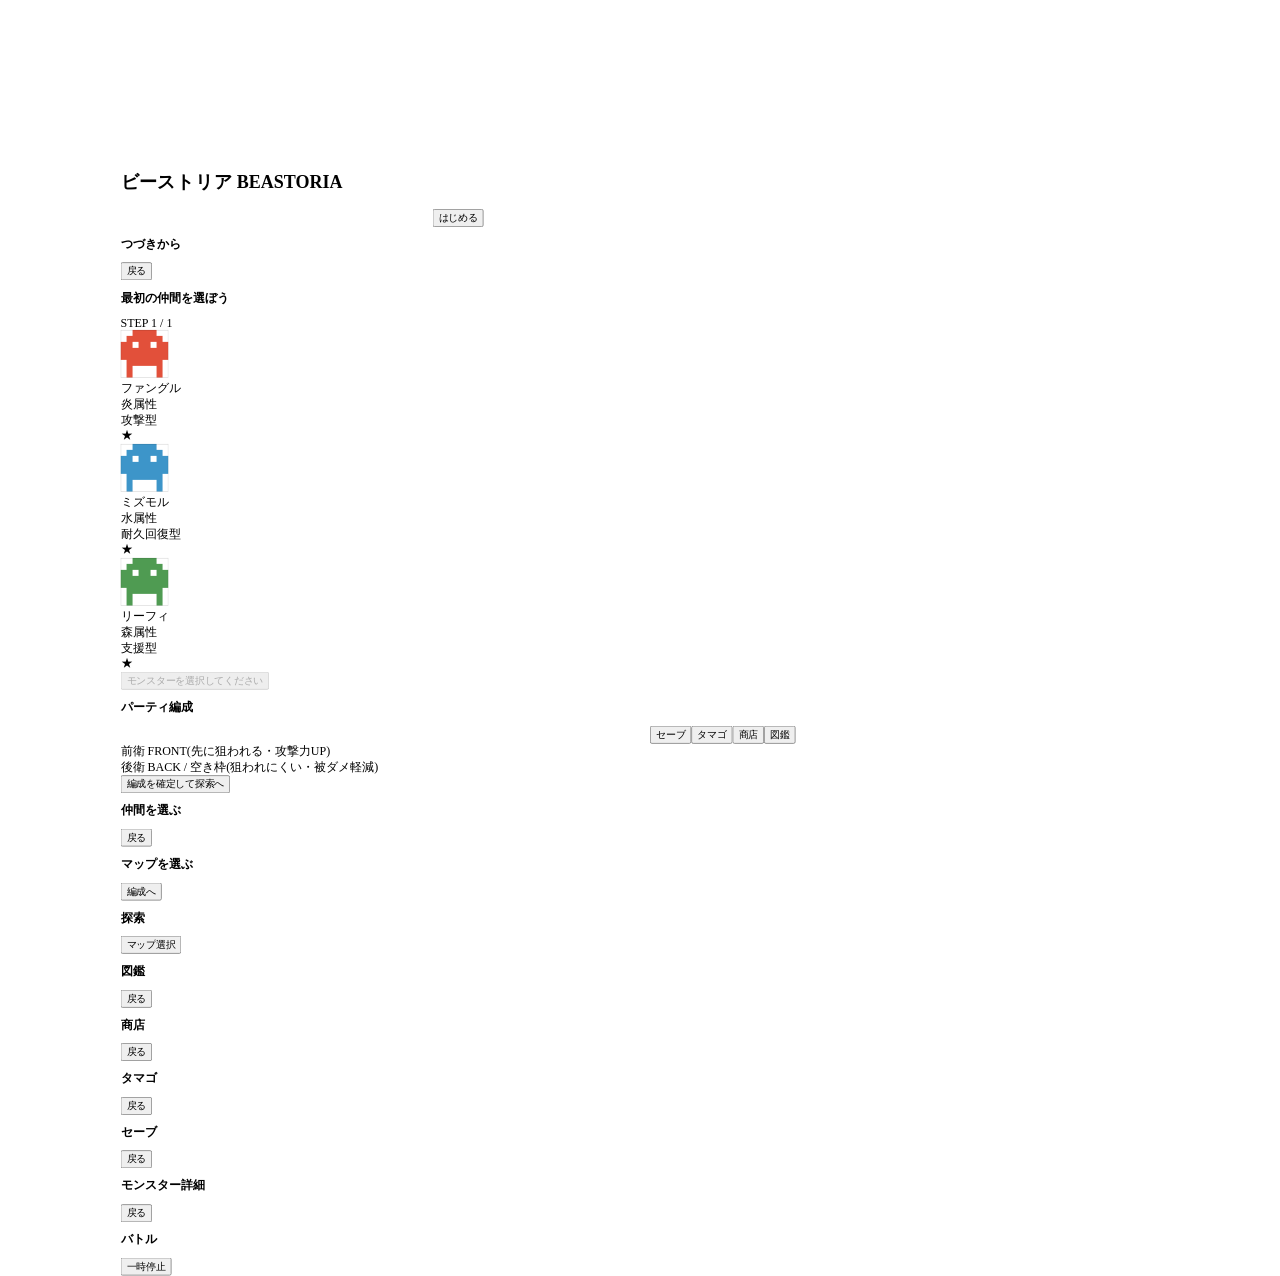
==== commit 69cdf72f: "Add files via upload" ====
--- a/index.html
+++ b/index.html
@@ -81,12 +81,12 @@
         </div>
 
         <div class="party-lane">
-          <span class="party-lane__label">前衛 FRONT</span>
+          <span class="party-lane__label">前衛 FRONT(先に狙われる・攻撃力UP)</span>
           <div id="party-front" class="party-lane__row"></div>
         </div>
 
         <div class="party-lane">
-          <span class="party-lane__label">後衛 BACK / 空き枠</span>
+          <span class="party-lane__label">後衛 BACK / 空き枠(狙われにくい・被ダメ軽減)</span>
           <div id="party-back" class="party-lane__row"></div>
         </div>
 
